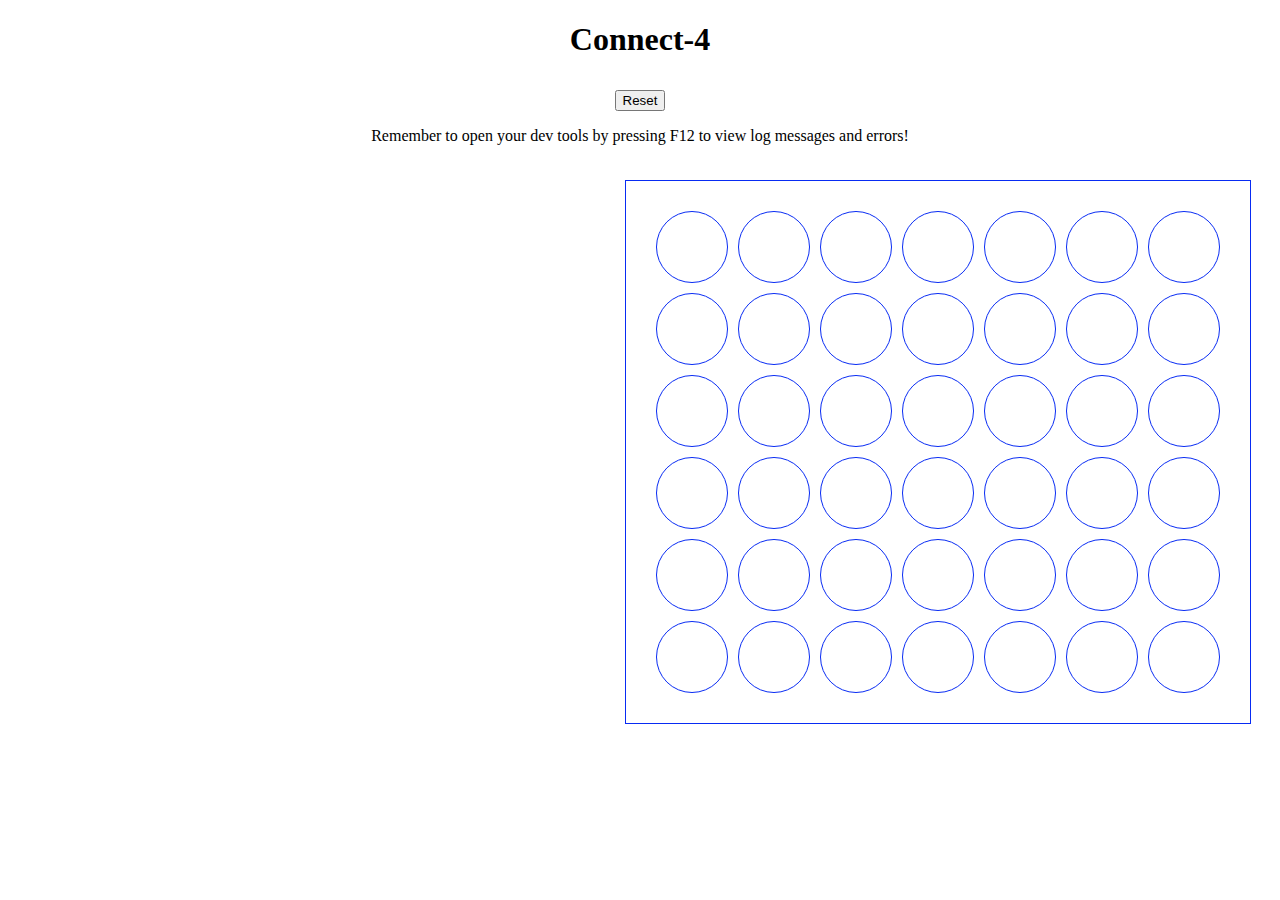
==== page.html @ e4ddc7fa "Add files via upload" ====
<!DOCTYPE html>
<style>
.column {
    width: 600px;
    height: 70px;
    margin: 0px;
    border: 2px black solid;
    display: flex;
    justify-content: center;
    align-items: center;
    font-size: 80px;
}

.row {
    width: 800px;
    margin: 0px auto;
    display: flex;
    justify-content: center;
}

.marker {
    width: 80px;
    height: 80px;
}

#winner-display {
    display: none;
    background-color: red;
    color: white;
}

body {
    text-align: center;
}

#reset-button{
    margin-top: 10px;
}
.column {

border-radius: 50%;
border-color: blue;
width: 10px;
height: 10px;
padding: 20px;

}
table{
    border:1px solid rgb(8, 43, 243);
    border-spacing: 10px;
    
} 
th{
  border:1px solid rgb(8, 43, 243);
  padding: 35px;
  

}
td{
    border-radius: 50%;
    border:1px solid rgb(8, 43, 243);
    padding: 35px;
}
.center
{
  position: fixed;

}
.parent {
  position: relative;
}

.child {
  width: 300px;
  height: 100px;
  padding: 20px;

  position: fixed;
  top: 250px;
  left: 755px;

  margin: -70px 0 0 -130px;
}
.filled-circle {
  padding: 2px 11px;
  border-radius: 100%;
  background-color: #f38e23;
}  
</style>
<html>
<head>
  <title>Connect-4</title>
  <meta content="text/html; charset=utf-8"
        http-equiv="content-type">
</head>
<body>
  <h1>Connect-4</h1>
  <p id="winner-display">The winner is <span id="winner-name"></span></p>
  <div class="parent" id="grid">
    <table class="child" id="grid">
        <tr id="row-0" >
            <td id="row-0-column-0" ><span></span></td>
            <td id="row-0-column-1"></td>
            <td id="row-0-column-2"></td>
            <td id="row-0-column-3"></td>
            <td id="row-0-column-4"></td>
            <td id="row-0-column-5"></td>
            <td id="row-0-column-6"></td>
        </tr>
        <tr id="row-1">
            <td id="row-1-column-0"></td>
            <td id="row-1-column-1"></td>
            <td id="row-1-column-2"></td>
            <td id="row-1-column-3"></td>
            <td id="row-1-column-4"></td>
            <td id="row-1-column-5"></td>
            <td id="row-1-column-6"></td>
          </tr>
          <tr id="row-2">
            <td id="row-2-column-0"></td>
            <td id="row-2-column-1"></td>
            <td id="row-2-column-2"></td>
            <td id="row-2-column-3"></td>
            <td id="row-2-column-4"></td>
            <td id="row-2-column-5"></td>
            <td id="row-2-column-6"></td>
          </tr>
          <tr id="row-3">
            <td id="row-3-column-0"></td>
            <td id="row-3-column-1"></td>
            <td id="row-3-column-2"></td>
            <td id="row-3-column-3"></td>
            <td id="row-3-column-4"></td>
            <td id="row-3-column-5"></td>
            <td id="row-3-column-6"></td>
          </tr>
          <tr id="row-4">
            <td id="row-4-column-0"></td>
            <td id="row-4-column-1"></td>
            <td id="row-4-column-2"></td>
            <td id="row-4-column-3"></td>
            <td id="row-4-column-4"></td>
            <td id="row-4-column-5"></td>
            <td id="row-4-column-6"></td>
          </tr>
          <tr id="row-5">
            <td id="row-5-column-0"></td>
            <td id="row-5-column-1"></td>
            <td id="row-5-column-2"></td>
            <td id="row-5-column-3"></td>
            <td id="row-5-column-4"></td>
            <td id="row-5-column-5"></td>
            <td id="row-5-column-6"></td>
          </tr>
      </table>
  </div>
  <button id="reset-button">Reset</button>
  <p>Remember to open your dev tools by pressing F12 to view log messages and errors!</p>
  <script src="connectors.js"
      type="text/javascript"></script>
    <script src="academy.js"
        type="text/javascript"></script> 
</body>
</html>
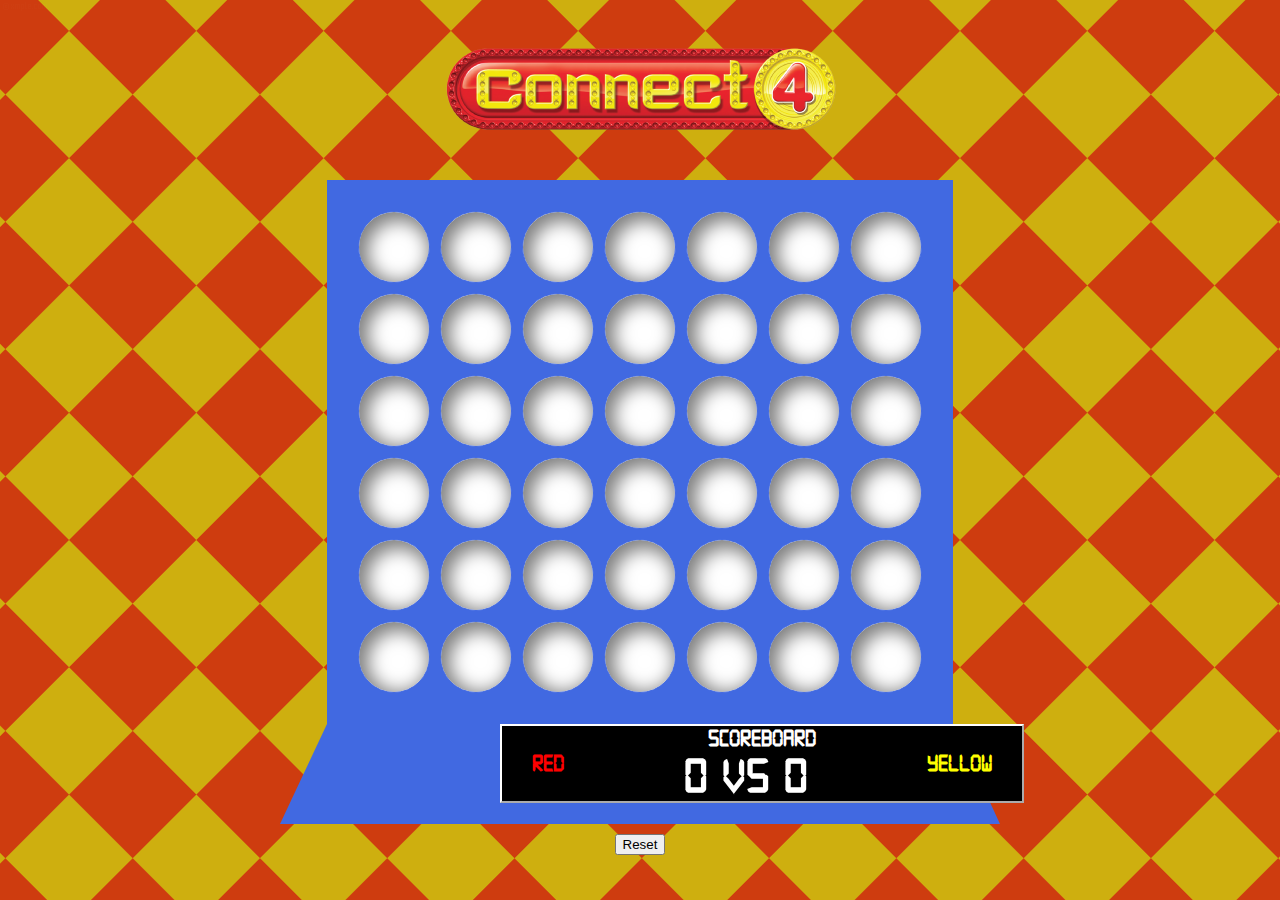
==== commit f7ba8e27: "I am re uploading KV files" ====
--- a/page.html
+++ b/page.html
@@ -1,23 +1,5 @@
 <!DOCTYPE html>
 <style>
-.column {
-    width: 600px;
-    height: 70px;
-    margin: 0px;
-    border: 2px black solid;
-    display: flex;
-    justify-content: center;
-    align-items: center;
-    font-size: 80px;
-}
-
-.row {
-    width: 800px;
-    margin: 0px auto;
-    display: flex;
-    justify-content: center;
-}
-
 .marker {
     width: 80px;
     height: 80px;
@@ -46,46 +28,108 @@
 
 }
 table{
-    border:1px solid rgb(8, 43, 243);
+    border:1px solid royalblue;
     border-spacing: 10px;
+    background-color: royalblue;
     
 } 
 th{
-  border:1px solid rgb(8, 43, 243);
+  border:1px solid royalblue;
   padding: 35px;
   
 
 }
 td{
     border-radius: 50%;
-    border:1px solid rgb(8, 43, 243);
+    border:1px solid royalblue;
+    background-color: white;
+    box-shadow: inset .5vh .5vh 2vh .5vh rgba( 0, 0, 0, .5 );
     padding: 35px;
 }
-.center
-{
-  position: fixed;
-
-}
-.parent {
-  position: relative;
-}
-
 .child {
   width: 300px;
   height: 100px;
   padding: 20px;
-
+}
+.trapezium {
+     height: 0;
+     width: 627px;
+     border-bottom: 100px solid royalblue;
+     border-left: 47px solid transparent;
+     border-right: 46px solid transparent;
+     box-shadow: inset .5vh .5vh 2vh .5vh rgba( 0, 0, 0, .5 );
+
+}
+.yellow{
+ background-color: yellow;
+}
+.red{
+  background-color: red;
+}
+.flex{
+  display:flex;
+  flex-direction: column;
+  justify-content: center;
+  align-items: center;
+}
+body {
+  background-image: url('rednyellow.png');
+
+}
+output {
+  display: none;
   position: fixed;
-  top: 250px;
-  left: 755px;
-
-  margin: -70px 0 0 -130px;
-}
-.filled-circle {
-  padding: 2px 11px;
-  border-radius: 100%;
-  background-color: #f38e23;
-}  
+  width: 83vh;
+  height: 10vh;
+  top: 20vh;
+  left: 449px;
+  background: white;
+  text-align: center;
+  font: 5vh sans-serif;
+  line-height: 10vh;
+  cursor: pointer;
+  box-shadow: .5vh .5vh 2vh .5vh rgba( 0, 0, 0, .5 );
+}
+output:before {
+  content: attr( class );
+}
+output.red,
+output.yellow {
+  display: block;
+}
+@font-face{
+ font-family:'digital-clock-font';
+ src: url('digital-7.regular.ttf');
+}
+h2 {
+        color: red;
+        margin: 0 30px;
+        font-family:'digital-clock-font'
+      }
+.number{
+  font-size: 50px;
+  text-align: center;
+  justify-content: center;
+  align-items: center;
+
+}
+.title{
+  font-size: 80px;
+  text-align: center;
+  justify-content: center;
+  align-items: center;
+}
+.myDiv {
+  width: 520px;
+  height: fit-content;
+  position: absolute;
+  left: 500px;
+  border: 2px outset white;
+  background-color: black;    
+}
+#reset-button{
+    margin-top: 10px;
+}
 </style>
 <html>
 <head>
@@ -94,12 +138,14 @@
         http-equiv="content-type">
 </head>
 <body>
-  <h1>Connect-4</h1>
+  <h1><img src="R.png"></h1>
   <p id="winner-display">The winner is <span id="winner-name"></span></p>
-  <div class="parent" id="grid">
+  <div id="app"></div>
+  <output> wins!</output>
+  <div class="flex">
     <table class="child" id="grid">
         <tr id="row-0" >
-            <td id="row-0-column-0" ><span></span></td>
+            <td id="row-0-column-0"></td>
             <td id="row-0-column-1"></td>
             <td id="row-0-column-2"></td>
             <td id="row-0-column-3"></td>
@@ -153,12 +199,19 @@
             <td id="row-5-column-6"></td>
           </tr>
       </table>
+      <div>
+      <div class="myDiv">
+          <h2 id="title" style="color:white">Scoreboard</h2>
+          <h2 style="float:left">Red</h2><h2 style="float:right; color:yellow">Yellow</h2>
+          <h2 id="counting" class="number" style="color:white"></h2>
+      </div>
+      <div class="trapezium"></div>
+      </div>
   </div>
   <button id="reset-button">Reset</button>
-  <p>Remember to open your dev tools by pressing F12 to view log messages and errors!</p>
-  <script src="connectors.js"
+  <script src="conector.js"
       type="text/javascript"></script>
-    <script src="academy.js"
+    <script src="acadmy.js"
         type="text/javascript"></script> 
 </body>
 </html>